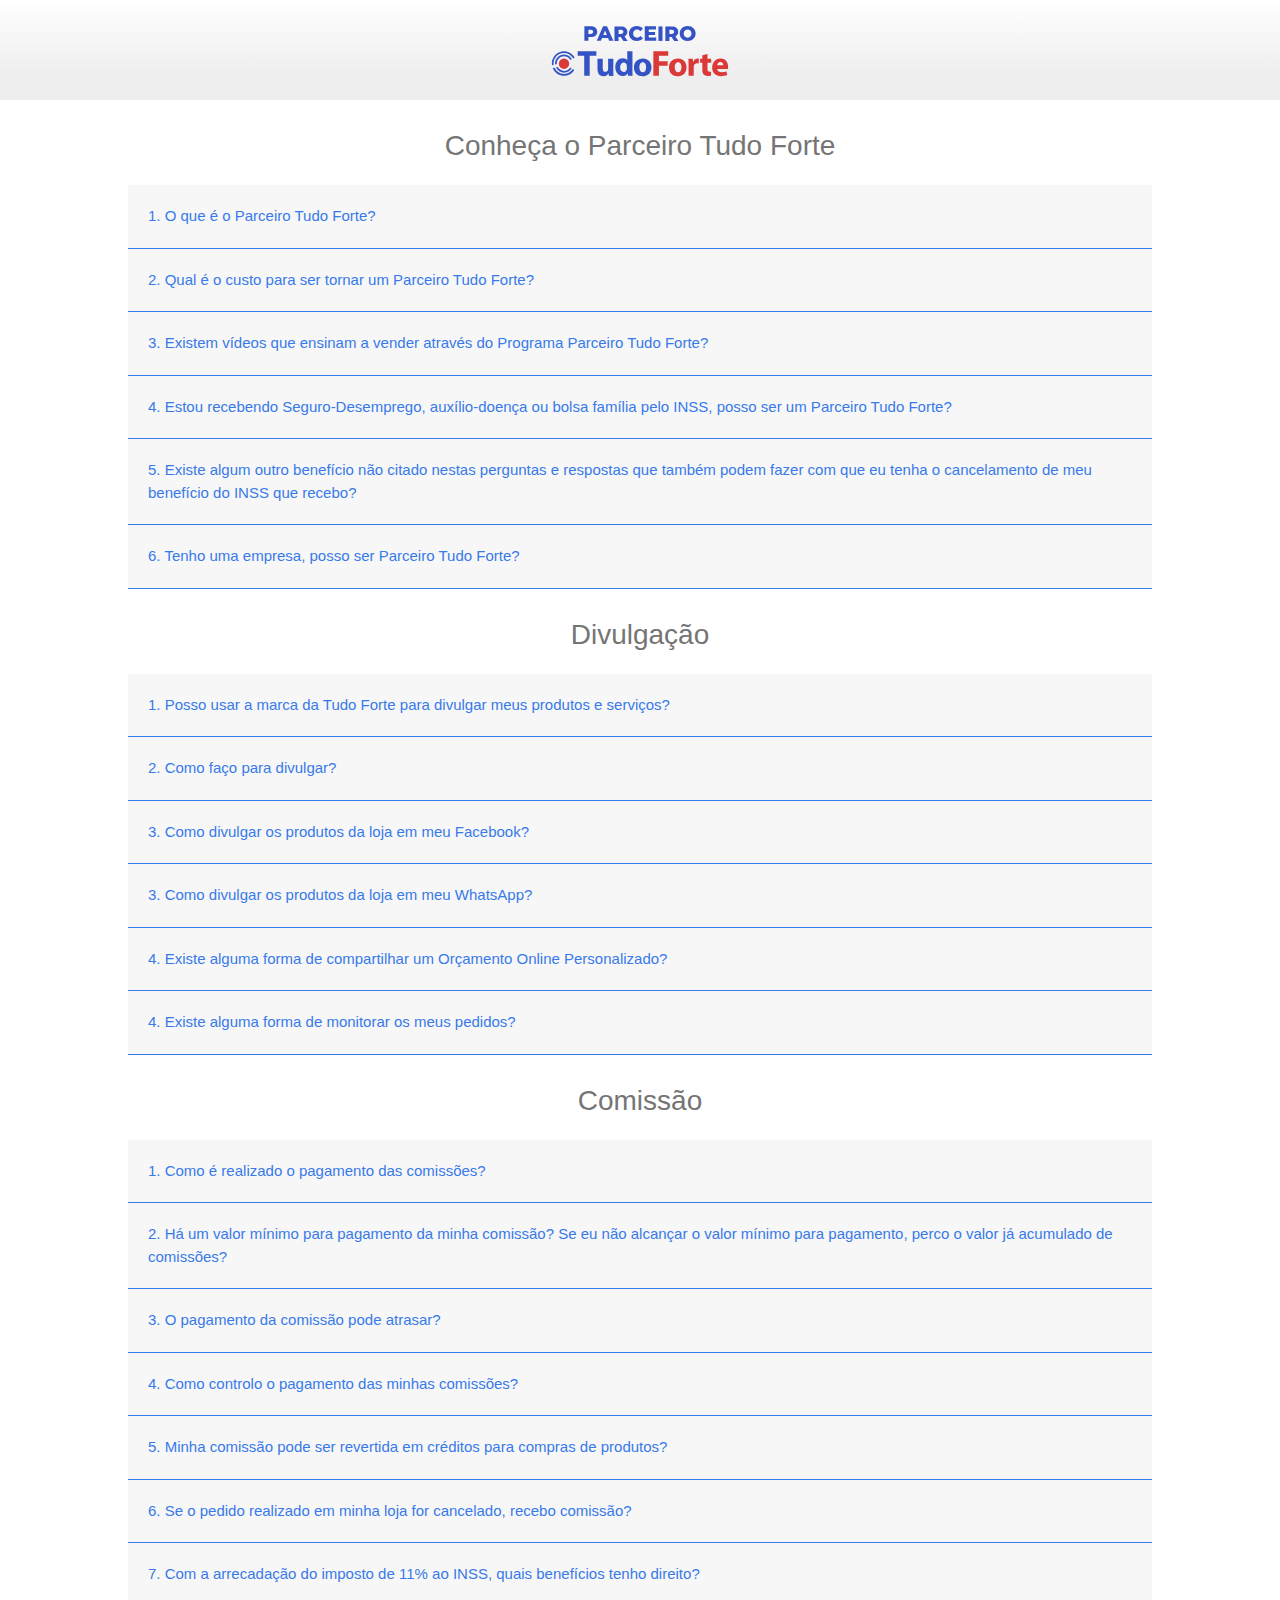
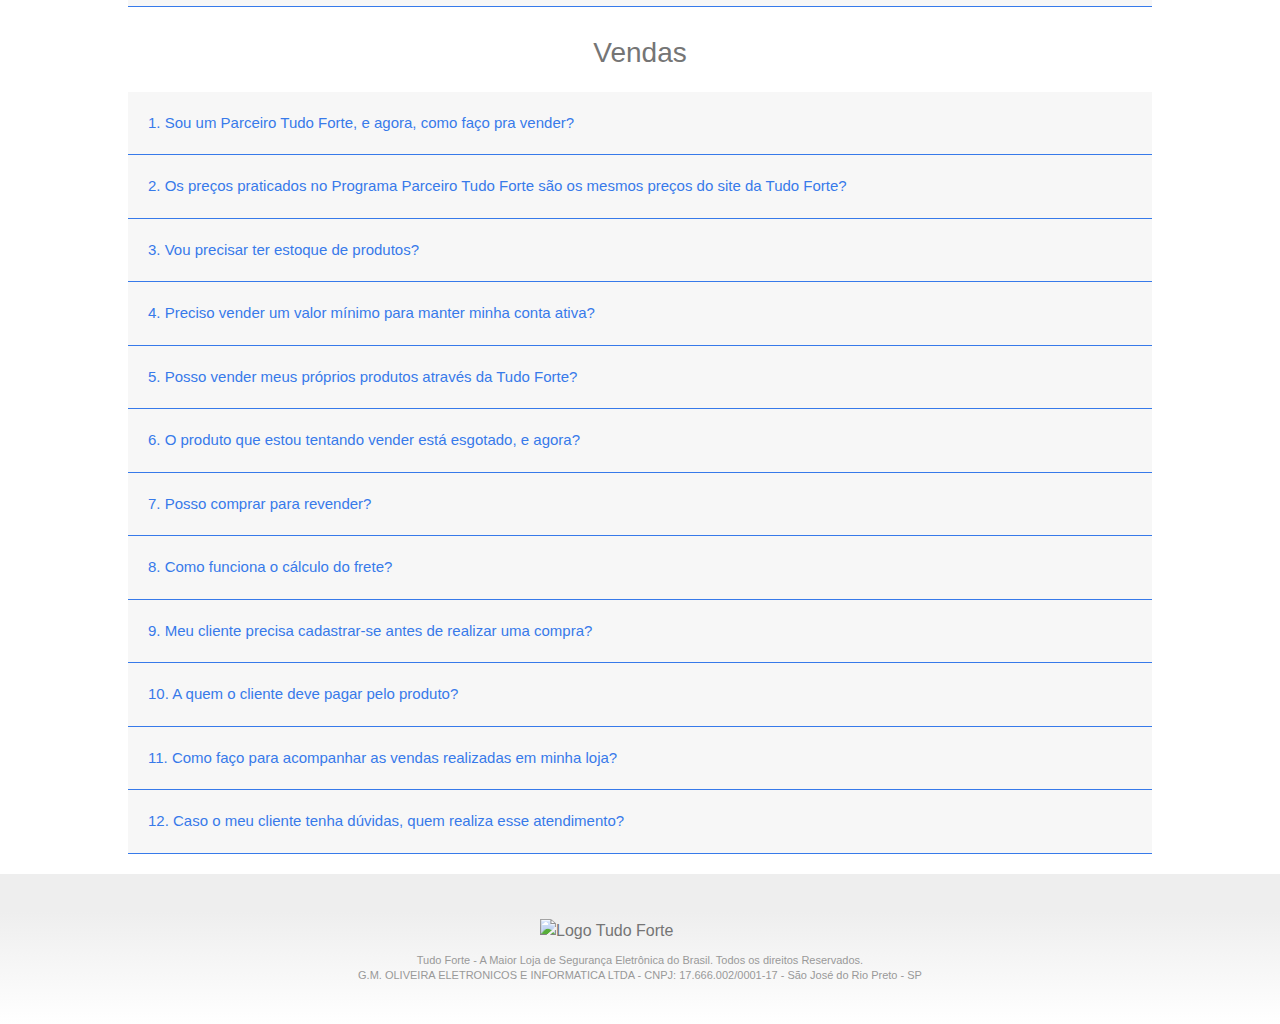
==== faq.html @ 4b874034 "ajuste faq" ====
<!DOCTYPE html>
<html lang="en">
  <head>
    <meta charset="UTF-8" />
    <meta name="viewport" content="width=device-width, initial-scale=1.0" />
    <title>Parceiro Tudo Forte</title>
    <link
      rel="stylesheet"
      href="https://maxcdn.bootstrapcdn.com/bootstrap/4.0.0/css/bootstrap.min.css"
      integrity="sha384-Gn5384xqQ1aoWXA+058RXPxPg6fy4IWvTNh0E263XmFcJlSAwiGgFAW/dAiS6JXm"
      crossorigin="anonymous"
    />
    <link rel="stylesheet" href="css/style.css" />
  </head>

  <body>
    <style>
      .accordion-wrapper {
        display: flex;
        flex-direction: column;
        align-items: center;
        justify-content: center;
      }

      .accordion {
        background-color: #f7f7f7;
        color: #377aea !important;
        border-bottom: 1px solid #377aea !important;
        cursor: pointer;
        padding: 20px;
        width: 80%;
        border: none;
        text-align: left;
        outline: none;
        font-size: 15px;
        transition: 0.4s;
      }

      .accordion:hover {
        background-color: #092e6f;
        color: #fff !important;
      }

      .active,
      .accordion:hover {
        background-color: #377aea;
        color: #fff !important;
      }

      .panel {
        padding: 10px 18px;
        display: none;
        background-color: white;
        overflow: hidden;
        width: 80%;
      }

      @media (max-width: 465px) {
        .accordion {
          width: 90%;
        }

        .panel {
          padding: 5px;
          width: 90%;
        }
      }
    </style>

    <header class="header">
      <img
        class="header-image"
        src="img/parceiro-tudoforte.svg"
        alt="Logo Parceiro"
      />
    </header>

    <div class="accordion-wrapper">
      <h2 class="title">Conheça o Parceiro Tudo Forte</h2>

      <a class="accordion">
        1. O que é o Parceiro Tudo Forte?
      </a>
      <div class="panel">
        <p>
          O Parceiro Tudo forte poderá vender os produtos do site
          <a target="_blank" href="https://www.tudoforte.com.br"
            >www.tudoforte.com.br</a
          >
          e ganhar comissão sobre as vendas que vierem pela sua indicação. Tudo
          isso, sem sair de casa, totalmente online. Para o parceiro que se
          cadastra no programa é a oportunidade de começar a vender online, você
          poderá fazer orçamento personalizado para seus clientes, divulgar a
          loja, compartilhar produtos na suas redes sociais e grupos de
          mensagem, ganhando comissão por cada produto vendido. E o melhor, é
          totalmente gratuíto e você conta com toda a estrutura de pagamento,
          entrega do pedido e atendimento da Tudo Forte para seus clientes.
        </p>
      </div>

      <a class="accordion">
        2. Qual é o custo para ser tornar um Parceiro Tudo Forte?
      </a>
      <div class="panel">
        <p>
          É totalmente grátis, você não precisa realizar nenhum investimento
          inicial ou comprar produtos para revender. Basta cadastrar-se no
          programa para poder divulgar e lucrar junto com a Tudo Forte.
        </p>
      </div>

      <a class="accordion">
        3. Existem vídeos que ensinam a vender através do Programa Parceiro Tudo
        Forte?
      </a>
      <div class="panel">
        <p>
          Sim, temos um canal no youtube com vídeos explicativos, dicas e
          tutoriais.
          <a
            target="_blank"
            href="https://www.youtube.com/playlist?list=PL4ueWDUBRfOhrprFWWAlRMMJ6EIax5JID"
            >Acesse nosso Canal</a
          >
        </p>
      </div>

      <a class="accordion">
        4. Estou recebendo Seguro-Desemprego, auxílio-doença ou bolsa família
        pelo INSS, posso ser um Parceiro Tudo Forte?
      </a>
      <div class="panel">
        <p>
          Todo e qualquer benefício concedido pelo INSS são regidos por normas
          próprias de concessão, assim como regras claras de suspensão. O seguro
          desemprego será suspenso quando o beneficiário deixar de cumprir as
          condicionalidades do programa, principalmente a de "não possuir renda
          própria de qualquer natureza suficiente à sua manutenção e de sua
          família. O auxilio doença é concedido para beneficiários que estejam
          com incapacidade laboral e o bolsa família tem regras claras e
          específicas para concessão e suspensão, conforme poderá ser consultado
          no site
          <a
            target="_blank"
            href="https://www.beneficiossociais.caixa.gov.br/consulta/beneficio/04.01.00-00_00.asp"
            >www.beneficiossociais.caixa.gov.br</a
          >. A Tudo Forte informa ainda que toda e qualquer dúvida com relação a
          eventuais benefícios recebidos pelo segurado, poderão ser sanadas
          diretamente junto à Agência do INSS de sua cidade. Esclarecemos ainda
          que a Tudo Forte não se responsabiliza por qualquer perda ou suspensão
          do benefício concedido.
        </p>
      </div>

      <a class="accordion">
        5. Existe algum outro benefício não citado nestas perguntas e respostas
        que também podem fazer com que eu tenha o cancelamento de meu benefício
        do INSS que recebo?
      </a>
      <div class="panel">
        <p>
          A Tudo Forte informa ainda que toda e qualquer dúvida com relação a
          eventuais benefícios recebidos pelo segurado, poderão ser sanadas
          diretamente junto à Agência do INSS de sua cidade. Esclarecemos ainda
          que o Tudo Forte não se responsabiliza por qualquer perda ou suspensão
          do benefício concedido.
        </p>
      </div>

      <a class="accordion">
        6. Tenho uma empresa, posso ser Parceiro Tudo Forte?
      </a>
      <div class="panel">
        <p>
          O Parceiro Tudo Forte é para pessoa física ou jurídica, então se você
          possui uma empresa, pode sim ser um Parceiro Tudo Forte e ganhar
          comissões por cada produto vendido.
        </p>
      </div>

      <h2 class="title">Divulgação</h2>

      <a class="accordion">
        1. Posso usar a marca da Tudo Forte para divulgar meus produtos e
        serviços?
      </a>
      <div class="panel">
        <p>
          A reprodução dos nomes, títulos, palavras, frases, marcas, patentes,
          obras literárias, artísticas, lítero-musicais, imagens, dados e
          informações, dentre outras, está proibida, salvo com prévia
          autorização por escrito da Tudo Forte ou caso se destinem ao uso
          exclusivamente pessoal e sem que em nenhuma circunstância os
          internautas e usuários adquiram qualquer direito sobre os mesmos.
        </p>
      </div>

      <a class="accordion">
        2. Como faço para divulgar?
      </a>
      <div class="panel">
        <p>
          Assim que você se cadastra, já pode começar a divulgar e vender.
          Sabemos que tudo é muito novo e por isso temos vídeos explicando como
          fazer toda a divulgação em
          <a
            target="_blank"
            href="https://www.youtube.com/playlist?list=PL4ueWDUBRfOhrprFWWAlRMMJ6EIax5JID"
            >nosso canal do youtube</a
          >. Então a primeira dica é: Assista todos os Tutoriais e Dicas do
          nosso canal.
          <br />
          <small>
            *Lembre-se, toda divulgação é por sua conta e o resultado só virá se
            você se empenhar em entender nossa plataforma.
          </small>
        </p>
      </div>

      <a class="accordion">
        3. Como divulgar os produtos da loja em meu Facebook?
      </a>
      <div class="panel">
        <p>
          Para divulgar a Tudo Forte para seus clientes e amigos no Facebook,
          você deverá acessar o produto desejado, informar o seu “Código de
          Parceiro“ e clicar no botão "Facebook" para compartilhar. Essa
          ferramenta está disponível em todas as páginas de produto da Tudo
          Forte (basta clicar no produto que você deseja compartilhar, e logo
          abaixo do campo de cálculo do Frete você encontra essa funcionalidade
          de Compartilhar no Facebook)
        </p>
      </div>

      <a class="accordion">
        3. Como divulgar os produtos da loja em meu WhatsApp?
      </a>
      <div class="panel">
        <p>
          Para divulgar a Tudo Forte para seus clientes e amigos no WhatsApp,
          você deverá acessar o produto desejado, informar o seu “Código de
          Parceiro“ e clicar no botão "WhatsApp" para compartilhar. Essa
          ferramenta está disponível em todas as páginas de produto da Tudo
          Forte (basta clicar no produto que você deseja compartilhar, e logo
          abaixo do campo de cálculo do Frete você encontra essa funcionalidade
          de Compartilhar no WhatsApp)
        </p>
      </div>

      <a class="accordion">
        4. Existe alguma forma de compartilhar um Orçamento Online
        Personalizado?
      </a>
      <div class="panel">
        <p>
          Para divulgar um “Orçamento Personalizado” para seus clientes, você
          deverá escolher os produtos que o seu cliente necessita, acessar o
          carrinho de compras, e depois clicar no link “Compartilhar Carrinho”,
          para então inserir o seu “Código de Parceiro” e com isso aparecerão 3
          opções: I) Compartilhar o link do carrinho com seu cliente, II)
          Compartilhar direto no WhatsApp do seu cliente ou III) Finalizar a
          compra.
        </p>
      </div>

      <a class="accordion">
        4. Existe alguma forma de monitorar os meus pedidos?
      </a>
      <div class="panel">
        <p>
          Sim. Em seu Painel de Controle estará disponível um relatório que
          mostra todos os seus pedidos em tempo real, inclusive com os status de
          pagamento e aprovação de cada um.
        </p>
      </div>

      <h2 class="title">Comissão</h2>

      <a class="accordion">
        1. Como é realizado o pagamento das comissões?
      </a>
      <div class="panel">
        <p>
          Nosso modelo de pagamentos possui 2 datas fixas para o crédito de suas
          comissões. Essas datas serão, preferencialmente, nos dias 04 (quatro)
          e 19 (dezenove) de cada mês, lembrando que esta regra só vale se você
          acumular um crédito de pelo menos R$ 50,00 (cinquenta reais) em
          comissões. Mas para ficar mais claro, acompanhem o exemplo: Suponha
          que você venda um produto entre dias 01 e 15 do mês, se esse pedido
          tiver a nota fiscal emitida e o pagamento confirmado, você receberá a
          sua comissão no dia 04 do mês seguinte. Ou se você fizer uma venda
          entre os dias 16 e 30 do mês, receberá essa comissão no dia 19 do mês
          seguinte. Lembrando: Você poderá receber a sua comissão em no máximo
          34 dias da data do pedido, desde que tenha a nota fiscal emitida e o
          pagamento confirmado. É importante lembrar o correto cadastramento do
          seu PIS e que a conta informada deve ser Corrente ou Poupança e
          vinculada ao CPF do divulgador (não serão aceitas Conta Salário,
          conjunta ou contas de terceiros). Do valor bruto da comissão, são
          descontados 11% relativo ao INSS, imposto obrigatório às empresas
          sobre serviços prestados por pessoas físicas. Quando o valor da
          comissão for superior a R$ 1.903,99, o Imposto de Renda deverá ser
          recolhido na fonte, conforme orientação da Medida Provisória nº 528 de
          2011 e haverá uma dedução no valor da comissão.
        </p>
      </div>

      <a class="accordion">
        2. Há um valor mínimo para pagamento da minha comissão? Se eu não
        alcançar o valor mínimo para pagamento, perco o valor já acumulado de
        comissões?
      </a>
      <div class="panel">
        <p>
          Sim. É necessário que você obtenha o valor mínimo de R$ 50,00 de
          comissão para que ela seja depositada em sua conta. Sua comissão fica
          acumulada até que, somada a outras vendas, atinja o valor mínimo de R$
          50,00.
        </p>
      </div>

      <a class="accordion">
        3. O pagamento da comissão pode atrasar?
      </a>
      <div class="panel">
        <p>
          Caso haja alguma divergência de dados bancários e/ou os dados
          cadastrais não estiverem completos, pode ocorrer um atraso no
          pagamento de suas comissões.
        </p>
      </div>

      <a class="accordion">
        4. Como controlo o pagamento das minhas comissões?
      </a>
      <div class="panel">
        <p>
          Em seu Painel Controle, você poderá visualizar todos os pagamentos
          realizados, status de pagamento e aprovação de cada um.
        </p>
      </div>

      <a class="accordion">
        5. Minha comissão pode ser revertida em créditos para compras de
        produtos?
      </a>
      <div class="panel">
        <p>
          Não há essa possibilidade, os pagamentos são realizados através de
          depósito em dinheiro por vendas faturadas.
        </p>
      </div>

      <a class="accordion">
        6. Se o pedido realizado em minha loja for cancelado, recebo comissão?
      </a>
      <div class="panel">
        <p>
          Não. A comissão referente a esse pedido será automaticamente
          cancelada.
        </p>
      </div>

      <a class="accordion">
        7. Com a arrecadação do imposto de 11% ao INSS, quais benefícios tenho
        direito?
      </a>
      <div class="panel">
        <p>
          Os benefícios referente ao percentual recolhido são determinação legal
          e poderão ser esclarecidos diretamente na uma agência do INSS da sua
          cidade ou através do site
          <a target="_blank" href="https://www.inss.gov.br">www.inss.gov.br/</a
          >.
        </p>
      </div>

      <h2 class="title">Vendas</h2>

      <a class="accordion">
        1. Sou um Parceiro Tudo Forte, e agora, como faço pra vender?
      </a>
      <div class="panel">
        <p>
          Assim que você se cadastra, já pode começar a divulgar e vender.
          Sabemos que tudo é muito novo e por isso temos vídeos explicando como
          fazer toda a divulgação em
          <a
            target="_blank"
            href="https://www.youtube.com/playlist?list=PL4ueWDUBRfOhrprFWWAlRMMJ6EIax5JID"
            >nosso canal do youtube</a
          >. Então a primeira dica é: Assista todos os Tutoriais e Dicas do
          nosso canal.
          <br />
          <small>
            * Lembre-se, toda divulgação é por sua conta e o resultado só virá
            se você se empenhar em entender nossa plataforma.
          </small>
        </p>
      </div>

      <a class="accordion">
        2. Os preços praticados no Programa Parceiro Tudo Forte são os mesmos
        preços do site da Tudo Forte?
      </a>
      <div class="panel">
        <p>
          Sim, você irá indicar o site da Tudo Forte para o seu cliente,
          portanto os preços, campanhas, formas de pagamento e ofertas
          realizadas no site da Tudo Forte, valem também para os seus clientes.
          Eventualmente lançamos promoções exclusivas para parceiros. Então,
          fique ligado na sua caixa de e-mail para acompanhar a divulgação das
          campanhas que enviamos.
        </p>
      </div>

      <a class="accordion">
        3. Vou precisar ter estoque de produtos?
      </a>
      <div class="panel">
        <p>
          Você não vai precisar ter ou controlar estoque de produtos. Pois
          utilizará o mesmo estoque do site Tudo Forte. Se o produto estiver
          disponível no site, é porque tem estoque e também estará disponível
          para o parceiro Tudo Forte.
        </p>
      </div>

      <a class="accordion">
        4. Preciso vender um valor mínimo para manter minha conta ativa?
      </a>
      <div class="panel">
        <p>
          Não. Mas compartilhando orçamentos online, produtos no Facebook ou
          WhatsApp e realizando a divulgação de sua loja, você tem mais chances
          de fazer muitas vendas porque as pessoas lembrarão de você quando
          precisarem comprar produtos de segurança.
        </p>
      </div>

      <a class="accordion">
        5. Posso vender meus próprios produtos através da Tudo Forte?
      </a>
      <div class="panel">
        <p>
          Não temos essa função ainda, mas hoje você contará com mais de 2 mil
          produtos de segurança disponíveis para venda.
        </p>
      </div>

      <a class="accordion">
        6. O produto que estou tentando vender está esgotado, e agora?
      </a>
      <div class="panel">
        <p>
          Alguns produtos podem ter o seu estoque esgotado devido à alta
          procura, porém, ao detectar a falta do produto o sistema bloqueia a
          venda automaticamente e não permite que a compra seja finalizada.
          Assim que esse produto volta ao estoque, estará automaticamente à
          disposição do cliente.
        </p>
      </div>

      <a class="accordion">
        7. Posso comprar para revender?
      </a>
      <div class="panel">
        <p>
          Sim. Você pode comprar como qualquer cliente e sua comissão será
          gerada normalmente. Mas para ganhar ainda mais, divulgue a sua loja.
        </p>
      </div>

      <a class="accordion">
        8. Como funciona o cálculo do frete?
      </a>
      <div class="panel">
        <p>
          Ao acessar a página do produto, antes mesmo de entrar no processo de
          compra do mesmo, ao inserir o CEP de entrega o seu cliente poderá
          consultar o valor do frete e também o prazo de entrega do produto.
        </p>
      </div>

      <a class="accordion">
        9. Meu cliente precisa cadastrar-se antes de realizar uma compra?
      </a>
      <div class="panel">
        <p>
          Não, basta o seu cliente clicar no botão Comprar ou Finalizar, e
          seguir com todos os passos solicitados para realizar a compra.
        </p>
      </div>

      <a class="accordion">
        10. A quem o cliente deve pagar pelo produto?
      </a>
      <div class="panel">
        <p>
          O cliente deverá pagar através das formas de pagamento disponíveis no
          site da Tudo Forte. Não aceite efetuar o pagamento ou receber
          diretamente de seus clientes. Todo o processo de cobrança e pagamento
          é realizado pela Tudo Forte.
        </p>
      </div>

      <a class="accordion">
        11. Como faço para acompanhar as vendas realizadas em minha loja?
      </a>
      <div class="panel">
        <p>
          Em seu Painel de Controle estará disponível um relatório que mostra
          todos os seus pedidos em tempo real, inclusive com os status de
          pagamento e aprovação de cada um.
        </p>
      </div>

      <a class="accordion">
        12. Caso o meu cliente tenha dúvidas, quem realiza esse atendimento?
      </a>
      <div class="panel">
        <p>
          Se o seu cliente já olhou todas especificações do produto na ficha
          técnica e ainda assim tem dúvidas relativas à entrega, pagamento,
          troca, devolução ou itens que acompanham os produtos, ele deve entrar
          em contato com a Central de Atendimento da Tudo Forte (11) 3522-8255
          ou pelo email atendimento@tudoforte.com.br
        </p>
      </div>
    </div>

    <footer class="footer">
      <img
        class="logo-rodape"
        src="img/logo-tudoforte.svg"
        alt="Logo Tudo Forte"
      />
      <p class="copyright">
        Tudo Forte - A Maior Loja de Segurança Eletrônica do Brasil. Todos os
        direitos Reservados. <br />
        G.M. OLIVEIRA ELETRONICOS E INFORMATICA LTDA - CNPJ: 17.666.002/0001-17
        - São José do Rio Preto - SP
      </p>
    </footer>

    <script>
      var acc = document.getElementsByClassName('accordion');
      var i;

      for (i = 0; i < acc.length; i++) {
        acc[i].addEventListener('click', function () {
          this.classList.toggle('active');
          var panel = this.nextElementSibling;
          if (panel.style.display === 'block') {
            panel.style.display = 'none';
          } else {
            panel.style.display = 'block';
          }
        });
      }
    </script>
  </body>
</html>
---- css/style.css ----
body {
  color: #757575;
  font-family: Arial, Helvetica, sans-serif;
}

.modal-header {
  border-bottom: 0;
}

.modal {
  top: 10%;
}

@media (max-width: 768px) {
  .modal {
    top: 0;
  }
}

.modal-footer {
  border-top: 0;
  padding: 0;
  margin-bottom: 30px;
}

.disabled {
  display: none;
}

.active {
  display: block;
}

.header {
  display: flex;
  align-items: center;
  justify-content: center;
  padding: 20px;
  background-color: #eee;
  background-image: linear-gradient(to bottom, #ffffff 0%, #eee 75%);
  height: 100px;
}

.header-welcome {
  height: 150px;
}

.header-title {
  color: #fff;
}

.header-image {
  width: 190px;
}

.title {
  text-align: center;
  font-size: 28px;
  line-height: normal;
  padding-top: 30px;
  padding-bottom: 15px;
  text-align: center;
}

.title > span {
  font-size: 1.3rem;
}

.info {
  display: flex;
  align-items: center;
  justify-content: space-evenly;
  margin-left: 10px;
  margin-bottom: -3px;
  font-size: 0.75rem;
  opacity: 0;
  position: relative;
}

.info-active {
  opacity: 1;
}

.info > img {
  position: absolute;
  right: -32px;
}

.wrapper-condition {
  display: flex;
  align-items: center;
  justify-content: left;
}

.col-form-label {
  font-size: 0.8rem;
  line-height: 1rem;
  text-align: right;
}

.title-form {
  text-align: center;
  margin-top: 30px;
  margin-bottom: 30px;
  font-weight: bold;
  font-size: 18px;
  line-height: 15px;
  text-transform: uppercase;
}

.date {
  height: 40px;
}

.formulario {
  margin: 0 auto;
  margin-top: 30px;
  width: 50%;
}

.termos {
  font-size: 12px;
  line-height: 20px;
  color: #777;
  text-align: justify;
}

.termos > a {
  /* color: #777; */
  text-decoration: underline;
}

.cadastrar {
  margin: 0 auto;
  display: block;
}

.footer {
  display: flex;
  align-items: center;
  justify-content: center;
  flex-direction: column;
  margin-top: 20px;
  width: 100%;
  height: 150px;
  background-color: #eee;
  background-image: linear-gradient(to top, #ffffff 0%, #eee 75%);
}

.logo-rodape {
  margin-top: 20px;
  width: 200px;
}

.copyright {
  margin-top: 10px;
  font-size: 11px;
  color: #999;
  line-height: 15px;
  text-align: center;
}

.video {
  margin-top: 15px;
  margin-bottom: 60px;
}

.codigo-partner {
  font-size: 1.5rem;
}

.password-partner {
  font-size: 1.5rem;
}

.button-painel {
  display: block;
  margin: 0 auto;
  margin-top: 30px;
  margin-bottom: 60px;
}

.wrapper-content {
  text-align: center;
  width: 75%;
  margin: 0 auto;
  margin-bottom: 60px;
}

.title-welcome {
  text-align: center;
  font-size: 32px;
  line-height: normal;
  padding-top: 60px;
  padding-bottom: 15px;
  text-align: center;
  color: #3453c4;
}

.title-welcome > span {
  font-size: 1.3rem;
}

.tagline {
  font-size: 1.3rem;
}

.title-codigo {
  display: inline-block;
  font-size: 1rem;
  text-transform: uppercase;
  margin-top: 30px;
}

.codigo-revendedor {
  font-size: 3rem;
  color: green;
  padding: 10px;
}

.link-revendedor {
  color: #021b79;
}

.linha {
  margin-top: 30px;
  margin-bottom: 30px;
}

.linha-baixo {
  margin-top: 30px;
  margin-bottom: 60px;
}

.title-video {
  color: black;
  padding-bottom: 10px;
  font-size: 1.3rem;
  text-align: center;
}

.title-youtube {
  color: #3453c4;
  padding-bottom: 0px;
  font-size: 1.3rem;
  text-align: center;
  margin-top: 30px;
}

.wrapper-youtube {
  display: flex;
  flex-direction: column;
  align-items: center;
  justify-content: center;
  width: 60%;
  margin: 0 auto;
  text-align: center;
  margin-bottom: 30px;
}

.modal-title {
  text-align: center;
  text-transform: uppercase;
  color: #0a4c89;
}

.modal-body {
  text-align: center;
  margin-left: 15px;
  margin-right: 15px;

  padding: 0;
}

.modal-texto {
  /* text-transform: uppercase; */
  font-size: 1rem;
}

.modal-botao {
  display: block;
  margin: 0 auto;
}

@media (max-width: 990px) {
  .header {
    flex-direction: column;
    text-align: center;
    height: 75px;
  }

  .header-image {
    width: 150px;
  }

  .header-title {
    margin-top: 20px;
    font-size: 1.5rem;
  }

  .title {
    font-size: 18px;
    line-height: 24px;
    padding-top: 30px;
    padding-bottom: 0;
  }

  .formulario {
    width: 100%;
  }

  .col-form-label {
    text-align: left;
  }

  .title-welcome > span {
    font-size: 2rem;
  }

  .info > img {
    left: 80px;
    top: 16px;
  }

  .copyright {
    margin-left: 33px;
    margin-right: 33px;
    font-size: 0.58rem;
  }

  .wrapper-content {
    width: 100%;
    margin-bottom: 20px;
  }

  .title-welcome {
    font-size: 1.5rem;
    padding-top: 10px;
    padding-bottom: 5px;
  }

  .tagline {
    font-size: 1rem;
    line-height: 1.5rem;
  }

  .title-codigo {
    margin-top: 15px;
  }

  .video {
    margin-top: 10px;
    margin-bottom: 20px;
  }

  .wrapper-youtube {
    width: 100%;
  }

  .title-video {
    margin-top: 15px;
  }
}
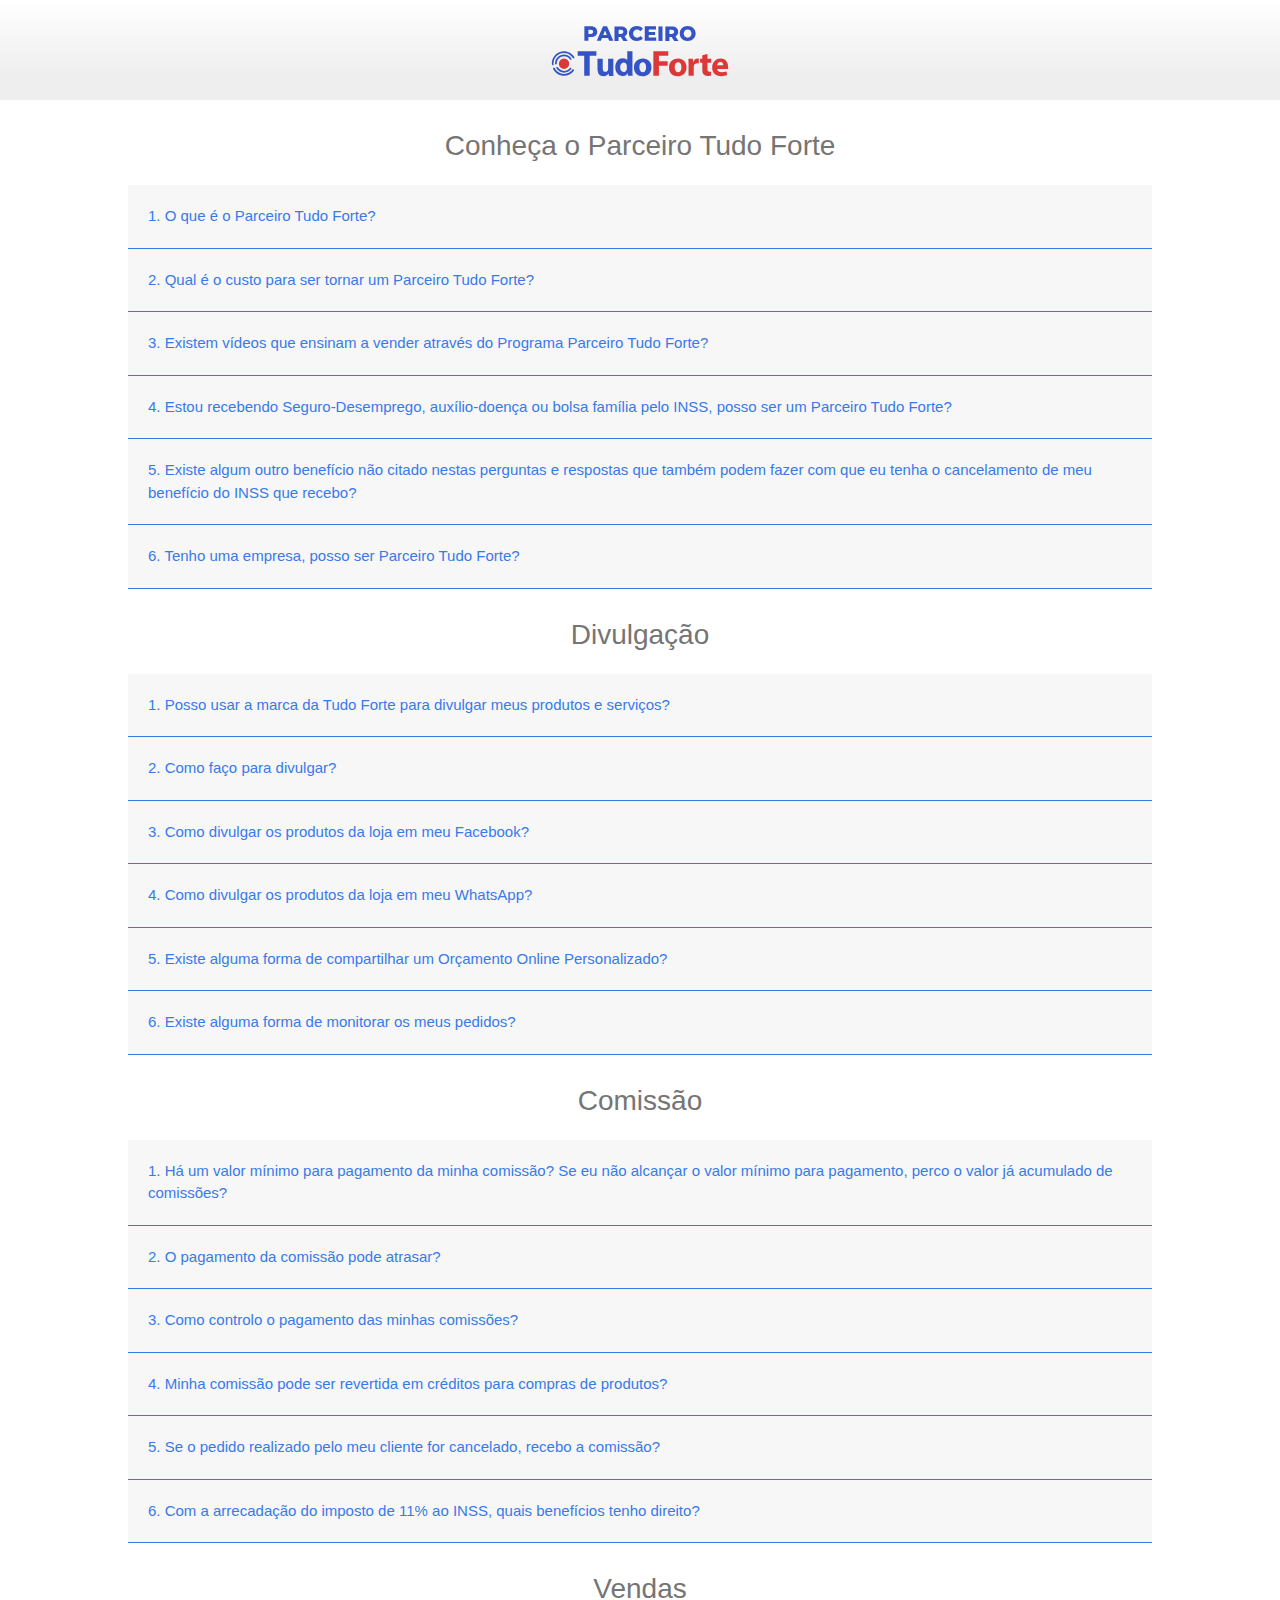
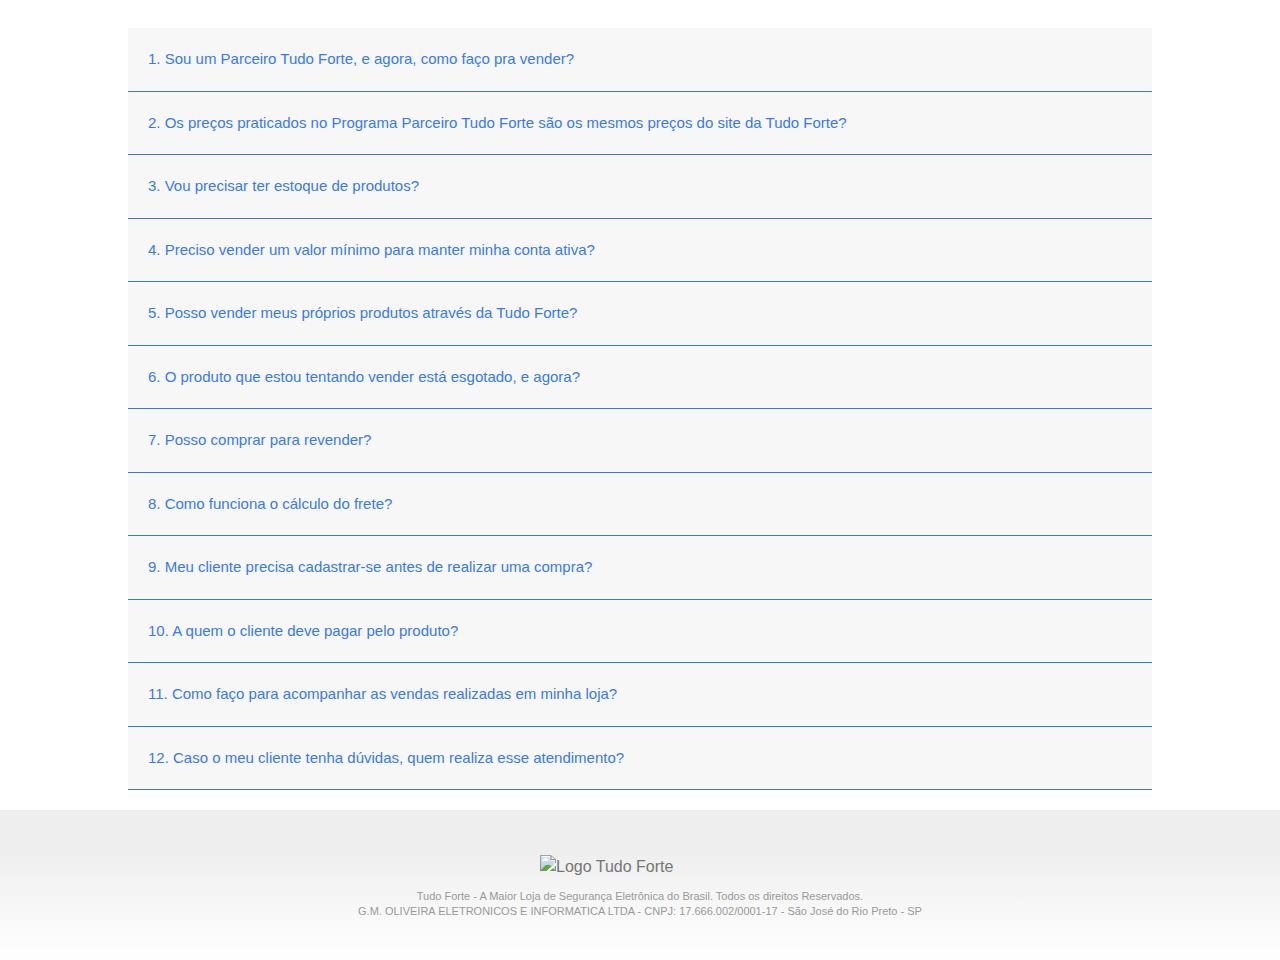
==== commit 886531e9: "ajuste textos faq com Paulo" ====
--- a/faq.html
+++ b/faq.html
@@ -228,12 +228,12 @@
           ferramenta está disponível em todas as páginas de produto da Tudo
           Forte (basta clicar no produto que você deseja compartilhar, e logo
           abaixo do campo de cálculo do Frete você encontra essa funcionalidade
-          de Compartilhar no Facebook)
-        </p>
-      </div>
-
-      <a class="accordion">
-        3. Como divulgar os produtos da loja em meu WhatsApp?
+          de Compartilhar no Facebook).
+        </p>
+      </div>
+
+      <a class="accordion">
+        4. Como divulgar os produtos da loja em meu WhatsApp?
       </a>
       <div class="panel">
         <p>
@@ -248,7 +248,7 @@
       </div>
 
       <a class="accordion">
-        4. Existe alguma forma de compartilhar um Orçamento Online
+        5. Existe alguma forma de compartilhar um Orçamento Online
         Personalizado?
       </a>
       <div class="panel">
@@ -264,7 +264,7 @@
       </div>
 
       <a class="accordion">
-        4. Existe alguma forma de monitorar os meus pedidos?
+        6. Existe alguma forma de monitorar os meus pedidos?
       </a>
       <div class="panel">
         <p>
@@ -276,7 +276,7 @@
 
       <h2 class="title">Comissão</h2>
 
-      <a class="accordion">
+      <!-- <a class="accordion">
         1. Como é realizado o pagamento das comissões?
       </a>
       <div class="panel">
@@ -302,10 +302,10 @@
           recolhido na fonte, conforme orientação da Medida Provisória nº 528 de
           2011 e haverá uma dedução no valor da comissão.
         </p>
-      </div>
-
-      <a class="accordion">
-        2. Há um valor mínimo para pagamento da minha comissão? Se eu não
+      </div> -->
+
+      <a class="accordion">
+        1. Há um valor mínimo para pagamento da minha comissão? Se eu não
         alcançar o valor mínimo para pagamento, perco o valor já acumulado de
         comissões?
       </a>
@@ -319,7 +319,7 @@
       </div>
 
       <a class="accordion">
-        3. O pagamento da comissão pode atrasar?
+        2. O pagamento da comissão pode atrasar?
       </a>
       <div class="panel">
         <p>
@@ -330,7 +330,7 @@
       </div>
 
       <a class="accordion">
-        4. Como controlo o pagamento das minhas comissões?
+        3. Como controlo o pagamento das minhas comissões?
       </a>
       <div class="panel">
         <p>
@@ -340,7 +340,7 @@
       </div>
 
       <a class="accordion">
-        5. Minha comissão pode ser revertida em créditos para compras de
+        4. Minha comissão pode ser revertida em créditos para compras de
         produtos?
       </a>
       <div class="panel">
@@ -351,7 +351,8 @@
       </div>
 
       <a class="accordion">
-        6. Se o pedido realizado em minha loja for cancelado, recebo comissão?
+        5. Se o pedido realizado pelo meu cliente for cancelado, recebo a
+        comissão?
       </a>
       <div class="panel">
         <p>
@@ -361,7 +362,7 @@
       </div>
 
       <a class="accordion">
-        7. Com a arrecadação do imposto de 11% ao INSS, quais benefícios tenho
+        6. Com a arrecadação do imposto de 11% ao INSS, quais benefícios tenho
         direito?
       </a>
       <div class="panel">
@@ -431,8 +432,8 @@
       <div class="panel">
         <p>
           Não. Mas compartilhando orçamentos online, produtos no Facebook ou
-          WhatsApp e realizando a divulgação de sua loja, você tem mais chances
-          de fazer muitas vendas porque as pessoas lembrarão de você quando
+          WhatsApp e realizando a divulgação da loja, você tem mais chances de
+          fazer muitas vendas porque as pessoas lembrarão de você quando
           precisarem comprar produtos de segurança.
         </p>
       </div>
@@ -466,7 +467,7 @@
       <div class="panel">
         <p>
           Sim. Você pode comprar como qualquer cliente e sua comissão será
-          gerada normalmente. Mas para ganhar ainda mais, divulgue a sua loja.
+          gerada normalmente. Mas para ganhar ainda mais, divulgue a loja.
         </p>
       </div>
 
